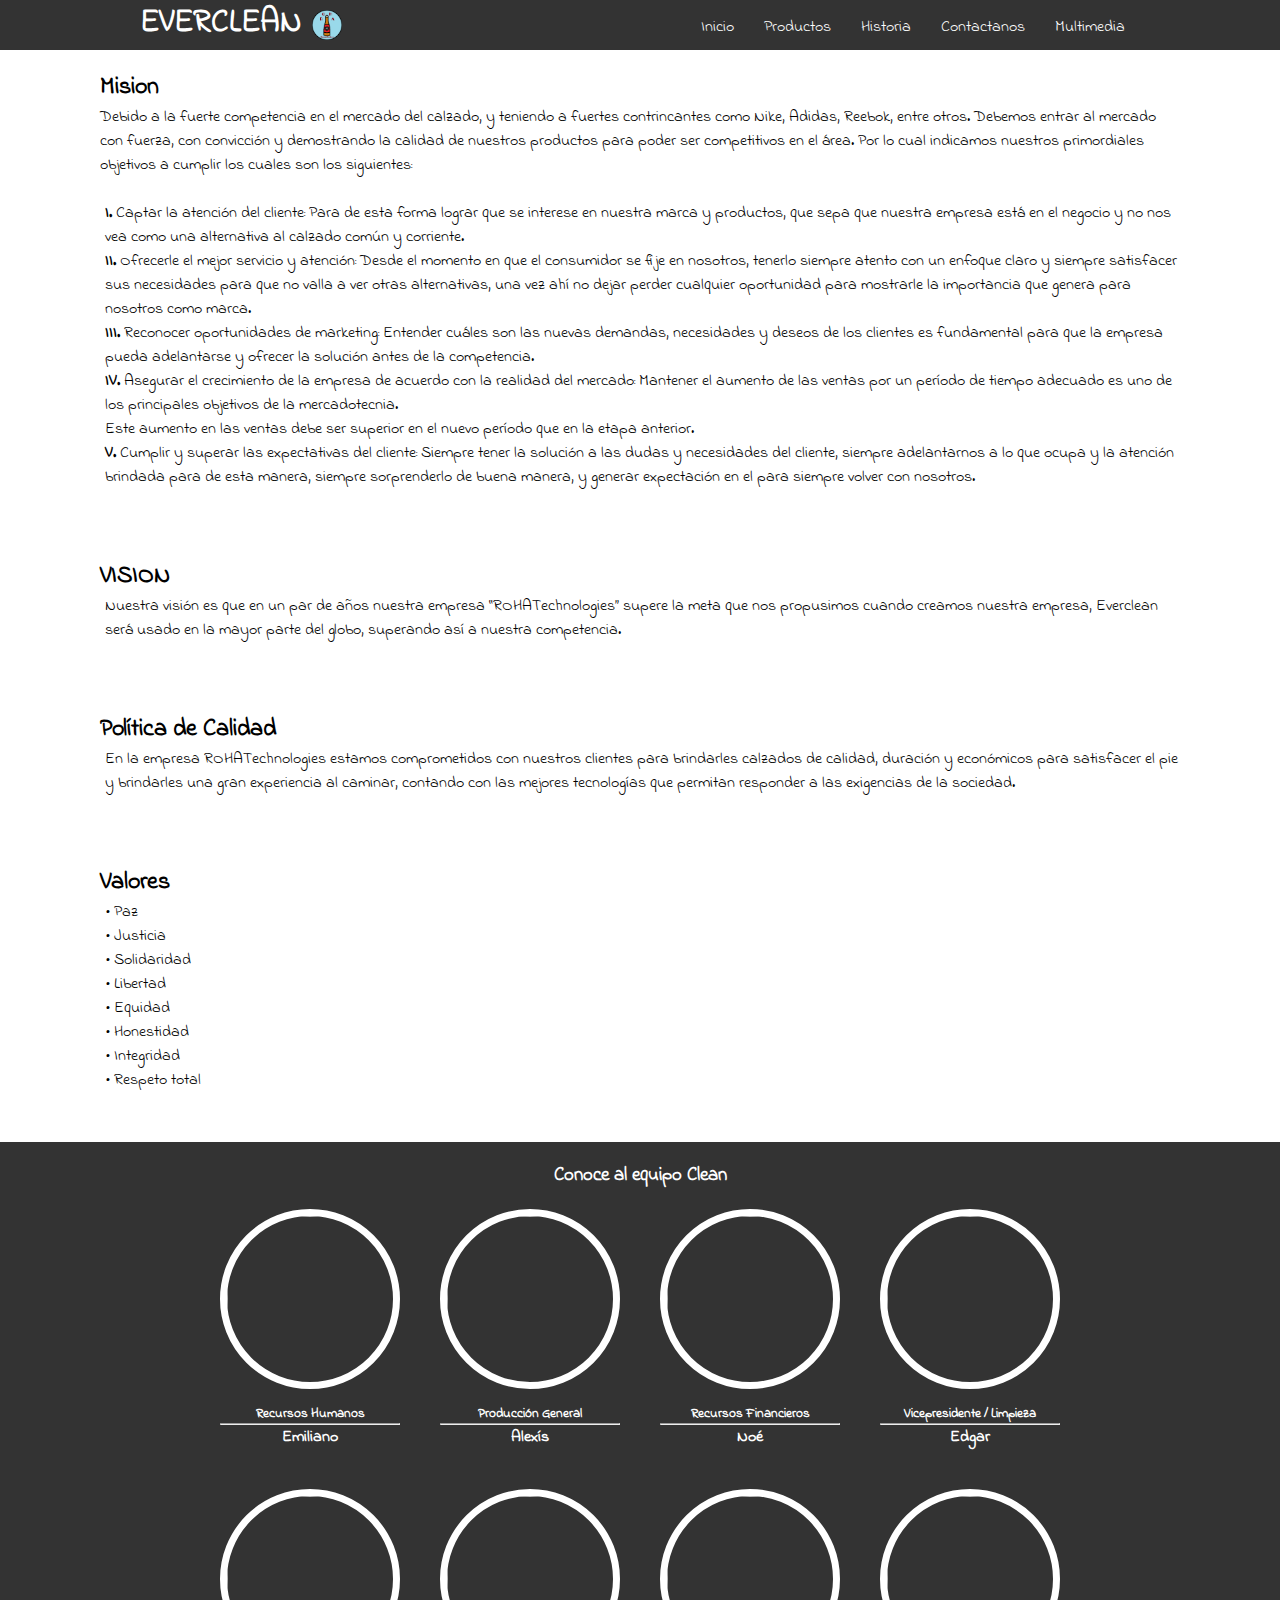
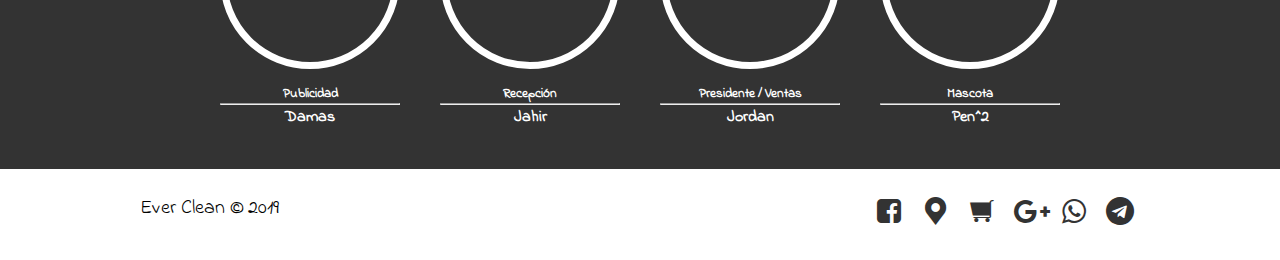
==== about.html @ 97647bf7 "Update about.html" ====
<!DOCTYPE html>
<html lang="es">
<head>
	<title>Historia</title>
	<meta charset="utf-8">
	<meta name="viewport" content="width-device-width, user-scalable=no, initial-scale=1, maximum-scale=1, minimum-scale=1">
	<link rel="stylesheet" type="text/css" href="css/fontello.css">
	<link rel="stylesheet" type="text/css" href="css/estilos.css">
	<link rel="stylesheet" type="text/css" href="css/about.css">
	<link rel="icon" sizes="32x32" type="image/png" href="img/Logo2.png">
	<Style type="text/CSS">
		@import 'CSS/estilos.css';
		@import 'CSS/fontello.css';
		@import 'CSS/about.css';
		@import url('https://fonts.googleapis.com/css?family=Indie+Flower');
		@import url(menu.css);
		@import url(banner.css);
		@import url(blog.css);
		@import url(info.css);
		.titulo{
			margin: 70px;
			margin-left: 100px;
			margin-right: 100px;
			margin-bottom: auto;
		}
		.sangria{
			padding-left: 105px;
			padding-right: 100px;
			margin-bottom: 50px;
		}
	</Style>
</head>
<body>
	<header>
		<div class="contenedor">
			<a href="index.html"><img src="img/Logo2.png" width="30" height="30" style="margin: 10px;"></a>
			<h1 class="EC-icon">EVERCLEAN</h1>
			<input type="checkbox" id="menu-bar">
			<label for="menu-bar" class="icon-menu"></label>
			<nav class="menu">
				<a href="index.html">Inicio</a>
				<a href="404.html">Productos</a>
				<a href="about.html">Historia</a>
				<a href="contacto.html">Contactanos</a>
				<a href="multi.html">Multimedia</a>
			</nav>
		</div>
	</header>
	<Div class="titulo">
		<h2>Mision</h2>
			<p>Debido a la fuerte competencia en el mercado del calzado, y teniendo a fuertes contrincantes como Nike, Adidas, Reebok, entre otros. Debemos entrar al mercado con fuerza, con convicción y demostrando la calidad de nuestros productos para poder ser competitivos en el área. Por lo cual indicamos nuestros primordiales objetivos a cumplir los cuales son los siguientes:</p>
	</Div>
			<p class="sangria"><br>
				<b>I.</b>	Captar la atención del cliente: Para de esta forma lograr que se interese en nuestra marca y productos, que sepa que nuestra empresa está en el negocio y no nos vea como una alternativa al calzado común y corriente.<br>
				<b>II.</b>	Ofrecerle el mejor servicio y atención: Desde el momento en que el consumidor se fije en nosotros, tenerlo siempre atento con un enfoque claro y siempre satisfacer sus necesidades para que no valla a ver otras alternativas, una vez ahí no dejar perder cualquier oportunidad para mostrarle la importancia que genera para nosotros como marca.<br>
				<b>III.</b>	Reconocer oportunidades de marketing: Entender cuáles son las nuevas demandas, necesidades y deseos de los clientes es fundamental para que la empresa pueda adelantarse y ofrecer la solución antes de la competencia.<br>
				<b>IV.</b>	Asegurar el crecimiento de la empresa de acuerdo con la realidad del mercado: Mantener el aumento de las ventas por un período de tiempo adecuado es uno de los principales objetivos de la mercadotecnia.<br>
				Este aumento en las ventas debe ser superior en el nuevo período que en la etapa anterior.<br>
				<b>V.</b>	Cumplir y superar las expectativas del cliente: Siempre tener la solución a las dudas y necesidades del cliente, siempre adelantarnos a lo que ocupa y la atención brindada para de esta manera, siempre sorprenderlo de buena manera, y generar expectación en el para siempre volver con nosotros.
			</p>
			<div class="titulo">
				<h2>VISION</h2>
			</div>
			<p class="sangria">
				Nuestra visión es que en un par de años nuestra empresa “ROHATechnologies” supere la meta que nos propusimos cuando creamos nuestra empresa, Everclean será usado en la mayor parte del globo, superando así a nuestra competencia.
			</p>
			<div class="titulo">
				<h2>Política de Calidad</h2>				
			</div>
			<p class="sangria">
				En la empresa ROHATechnologies estamos comprometidos con nuestros clientes para brindarles calzados de calidad, duración y económicos para satisfacer el pie y brindarles una gran experiencia al caminar, contando con las mejores tecnologías que permitan responder a las exigencias de la sociedad.</p>
			<div class="titulo">
					<h2>Valores</h2>
				</div>
			<p class="sangria">
					•	Paz <br>
					•	Justicia<br>
					•	Solidaridad<br>
					•	Libertad<br>
					•	Equidad<br>
					•	Honestidad<br>
					•	Integridad<br>
					•	Respeto total<br>
			</p>
	<section id="info">
			<h3>Conoce al equipo Clean</h3>
			<div class="contenedor">
				<div class="vistas-ec">
					<img src="https://lh3.googleusercontent.com/[base64]s653-no">
					<h5>Recursos Humanos</h5><hr><h4>Emiliano</h4>
				</div>
				<div class="vistas-ec">
					<img src="https://lh3.googleusercontent.com/[base64]s653-no">
					<h5>Producción General</h5><hr><h4>Alexís</h4>
				</div>
				<div class="vistas-ec">
					<img src="https://lh3.googleusercontent.com/[base64]w490-h653-no">
					<h5>Recursos Financieros</h5><hr><h4>Noé</h4>
				</div>
				<div class="vistas-ec">
					<img src="https://lh3.googleusercontent.com/[base64]s653-no">
					<h5>Vicepresidente / Limpieza</h5><hr><h4>Edgar</h4>
				</div>
				<div class="vistas-ec">
					<img src="https://lh3.googleusercontent.com/[base64]s653-no">
					<h5>Publicidad</h5><hr><h4>Damas</h4>
				</div>
				<div class="vistas-ec">
					<img src="https://lh3.googleusercontent.com/[base64]s653-no">
					<h5>Recepción</h5><hr><h4>Jahir</h4>
				</div>
				<div class="vistas-ec">
					<img src="https://lh3.googleusercontent.com/[base64]s653-no">
					<h5>Presidente / Ventas</h5><hr><h4>Jordan</h4>
				</div>
				<div class="vistas-ec">
					<img src="https://lh3.googleusercontent.com/[base64]s653-no">
					<h5>Mascota</h5><hr><h4>Pen^2</h4>
				</div>
			</div>
		</section>
	<footer>
		<div class="contenedor">
			<p class="copy">Ever Clean &copy; 2019</p>
			<div class="sociales">
				<a class="icon-facebook-squared" href="https://www.facebook.com/EverCleanMex/" target="_BLANK"></a>
				<a class="icon-location" href="https://goo.gl/maps/KcrY1erREdzrXaN66" target="_BLANK"></a>
				<a class="icon-grocery-store" href="#"></a>
				<a class="icon-gplus" href="#"></a>
				<a class="icon-whatsapp" href="#"></a>
				<a class="icon-telegram" href="#"></a>
			</div>
		</div>
	</footer>
</body>
</html>
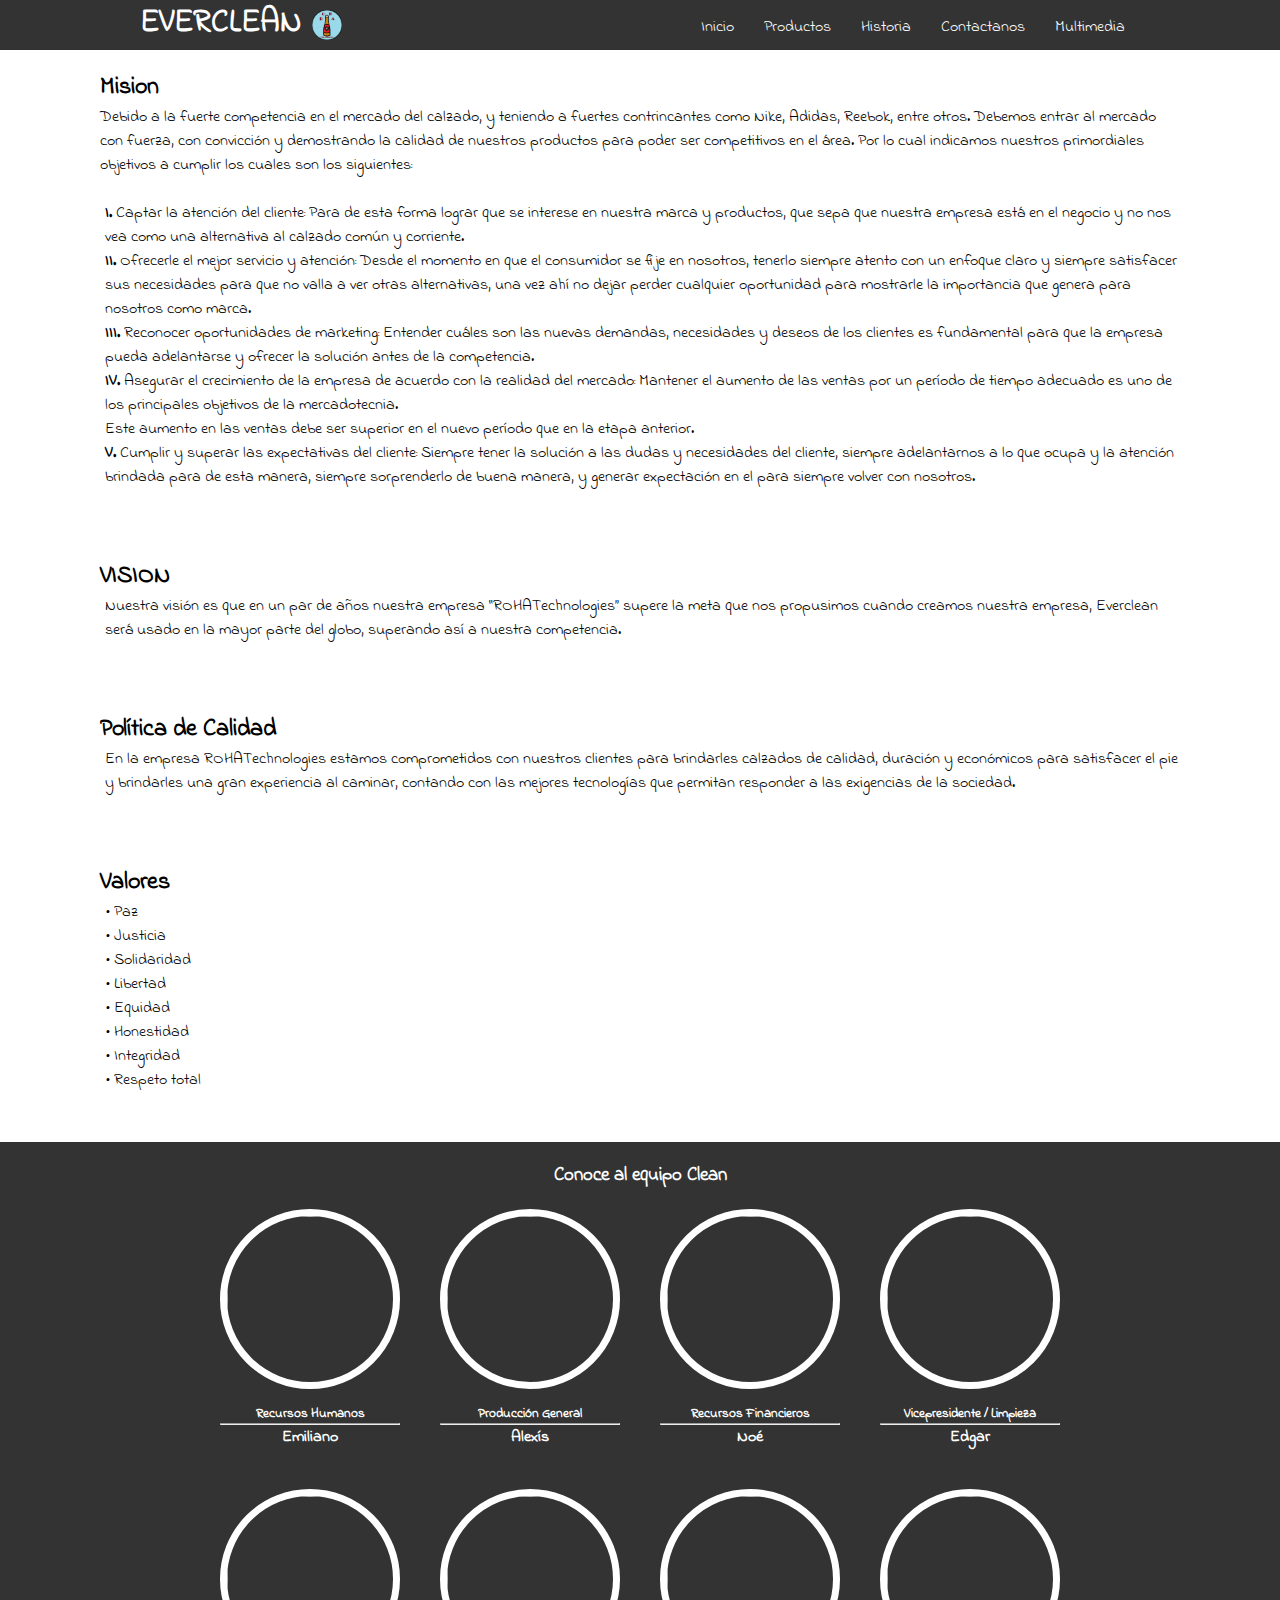
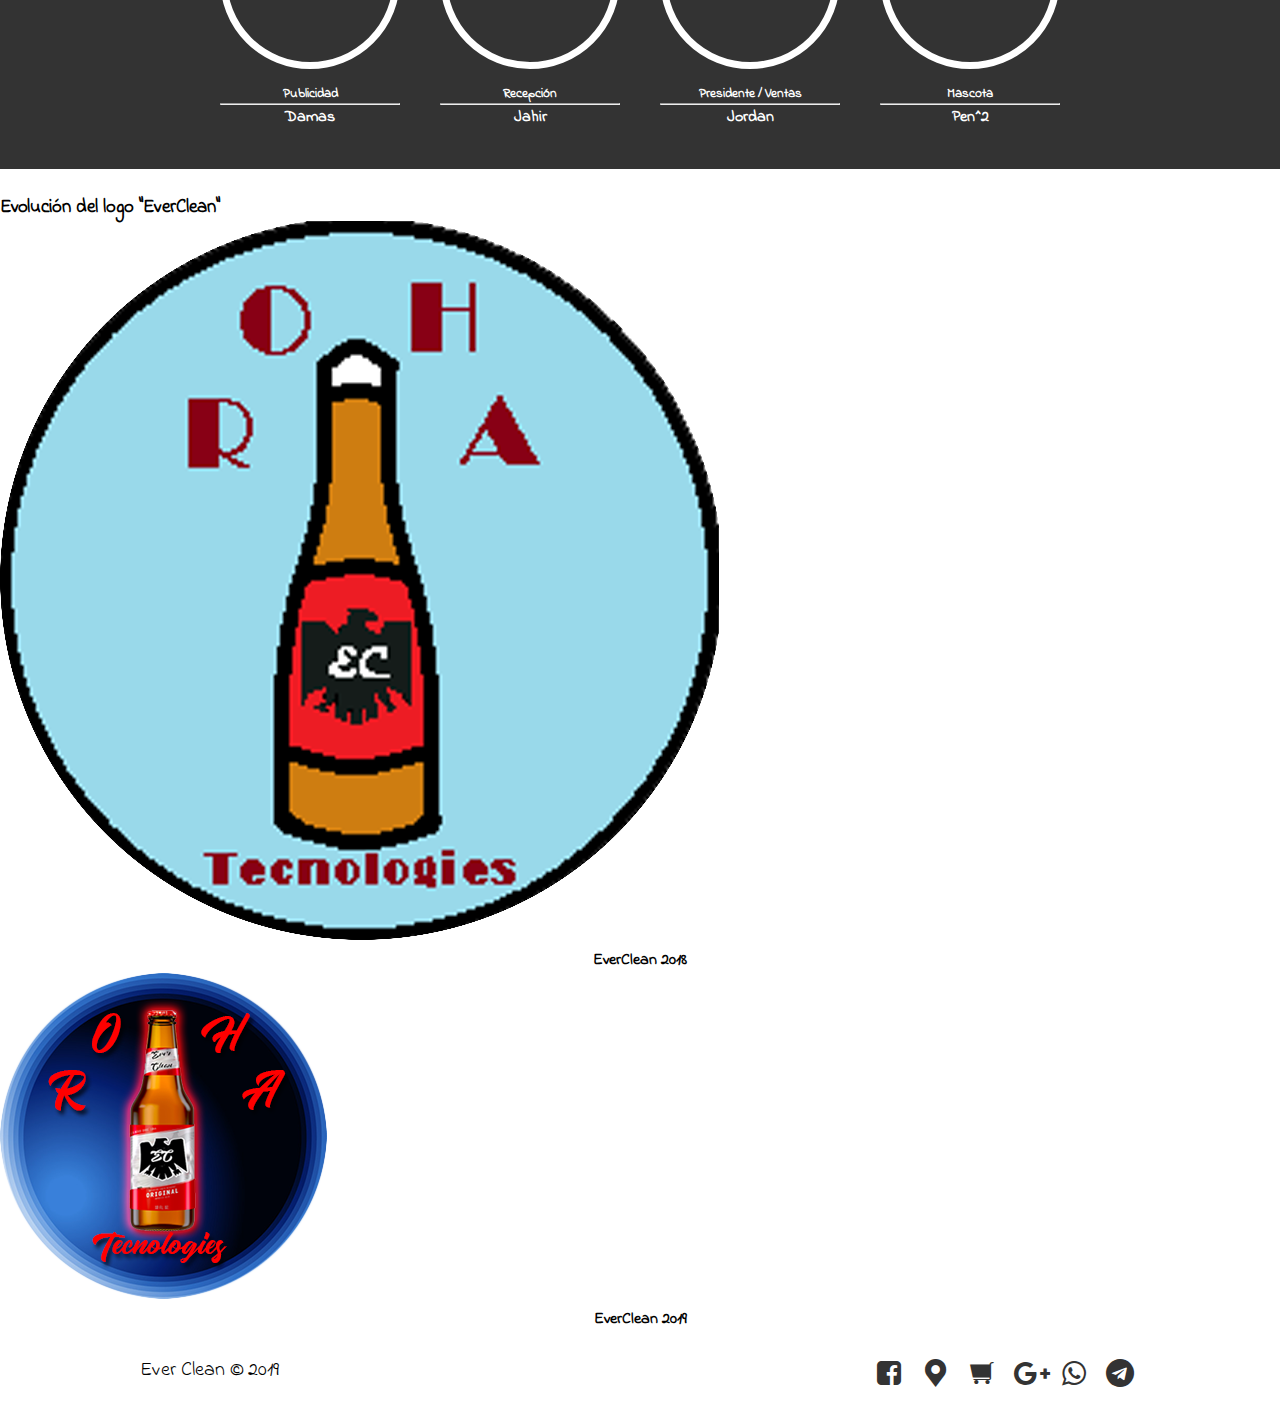
==== commit 96f419d8: "Update about.html" ====
--- a/about.html
+++ b/about.html
@@ -119,6 +119,19 @@
 				</div>
 			</div>
 		</section>
+		<section id="infob">
+			<h3>Evolución del logo "EverClean"</h3>
+			<div class="contenedorb">
+				<div class="vistas-ecb">
+					<img src="img/Logo2.png">
+					<h4>EverClean 2018</h4>
+				</div>
+				<div class="vistas-ecb">
+					<img src="img/lOGOEC2.png">
+					<h4>EverClean 2019</h4>
+				</div>
+			</div>
+		</section>
 	<footer>
 		<div class="contenedor">
 			<p class="copy">Ever Clean &copy; 2019</p>
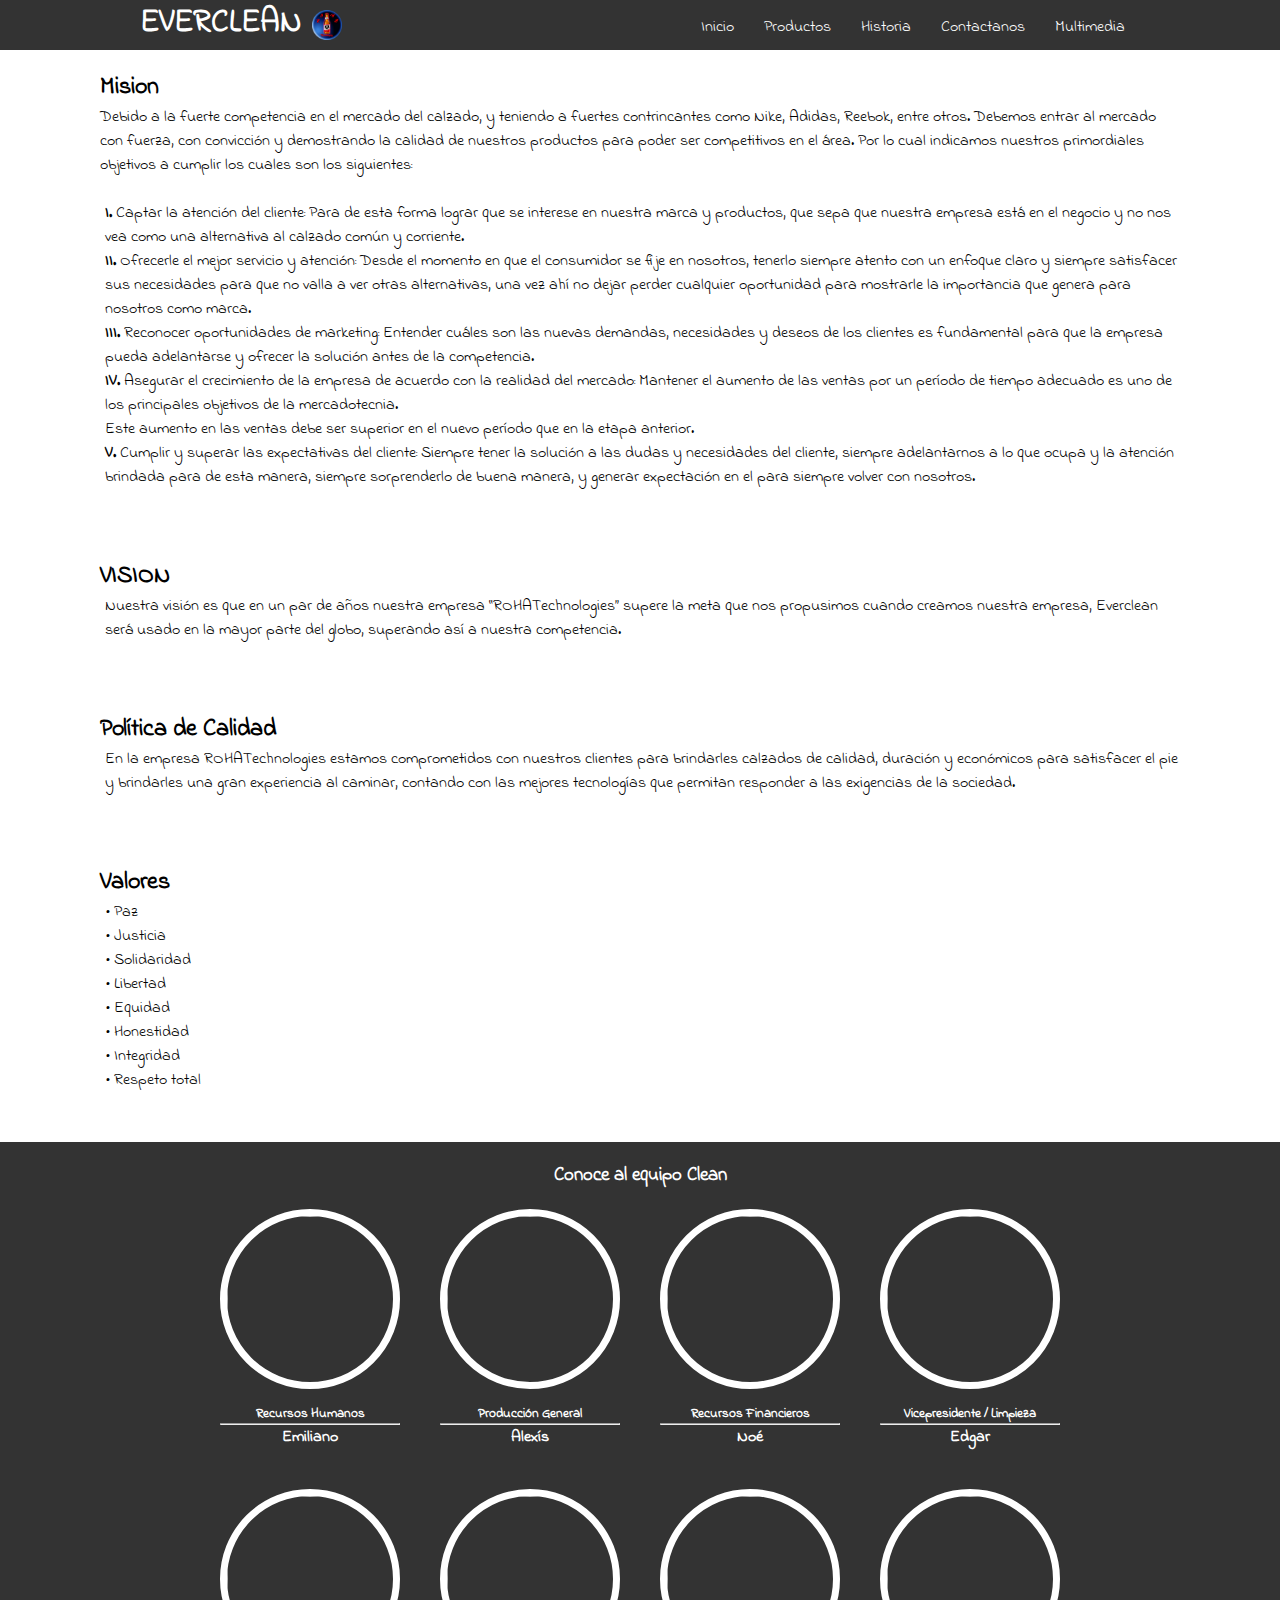
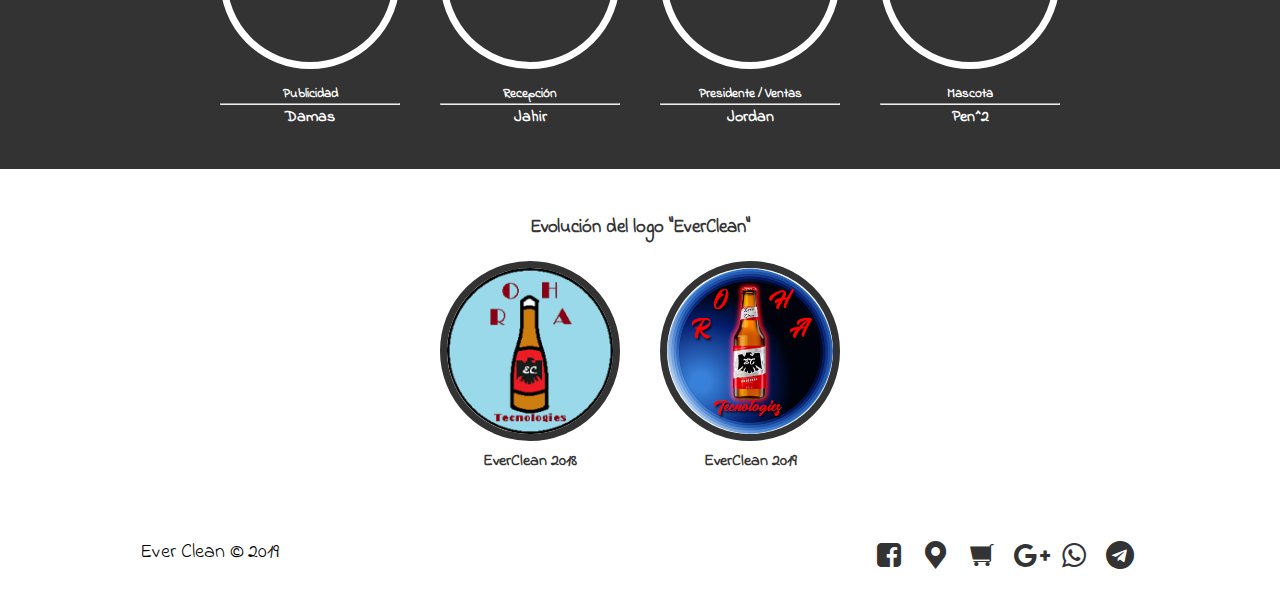
==== commit 23109c48: "Update about.html" ====
--- a/about.html
+++ b/about.html
@@ -7,7 +7,7 @@
 	<link rel="stylesheet" type="text/css" href="css/fontello.css">
 	<link rel="stylesheet" type="text/css" href="css/estilos.css">
 	<link rel="stylesheet" type="text/css" href="css/about.css">
-	<link rel="icon" sizes="32x32" type="image/png" href="img/Logo2.png">
+	<link rel="icon" sizes="32x32" type="image/png" href="img/lOGOEC2.png">
 	<Style type="text/CSS">
 		@import 'CSS/estilos.css';
 		@import 'CSS/fontello.css';
@@ -33,7 +33,7 @@
 <body>
 	<header>
 		<div class="contenedor">
-			<a href="index.html"><img src="img/Logo2.png" width="30" height="30" style="margin: 10px;"></a>
+			<a href="index.html"><img src="img/lOGOEC2.png" width="30" height="30" style="margin: 10px;"></a>
 			<h1 class="EC-icon">EVERCLEAN</h1>
 			<input type="checkbox" id="menu-bar">
 			<label for="menu-bar" class="icon-menu"></label>
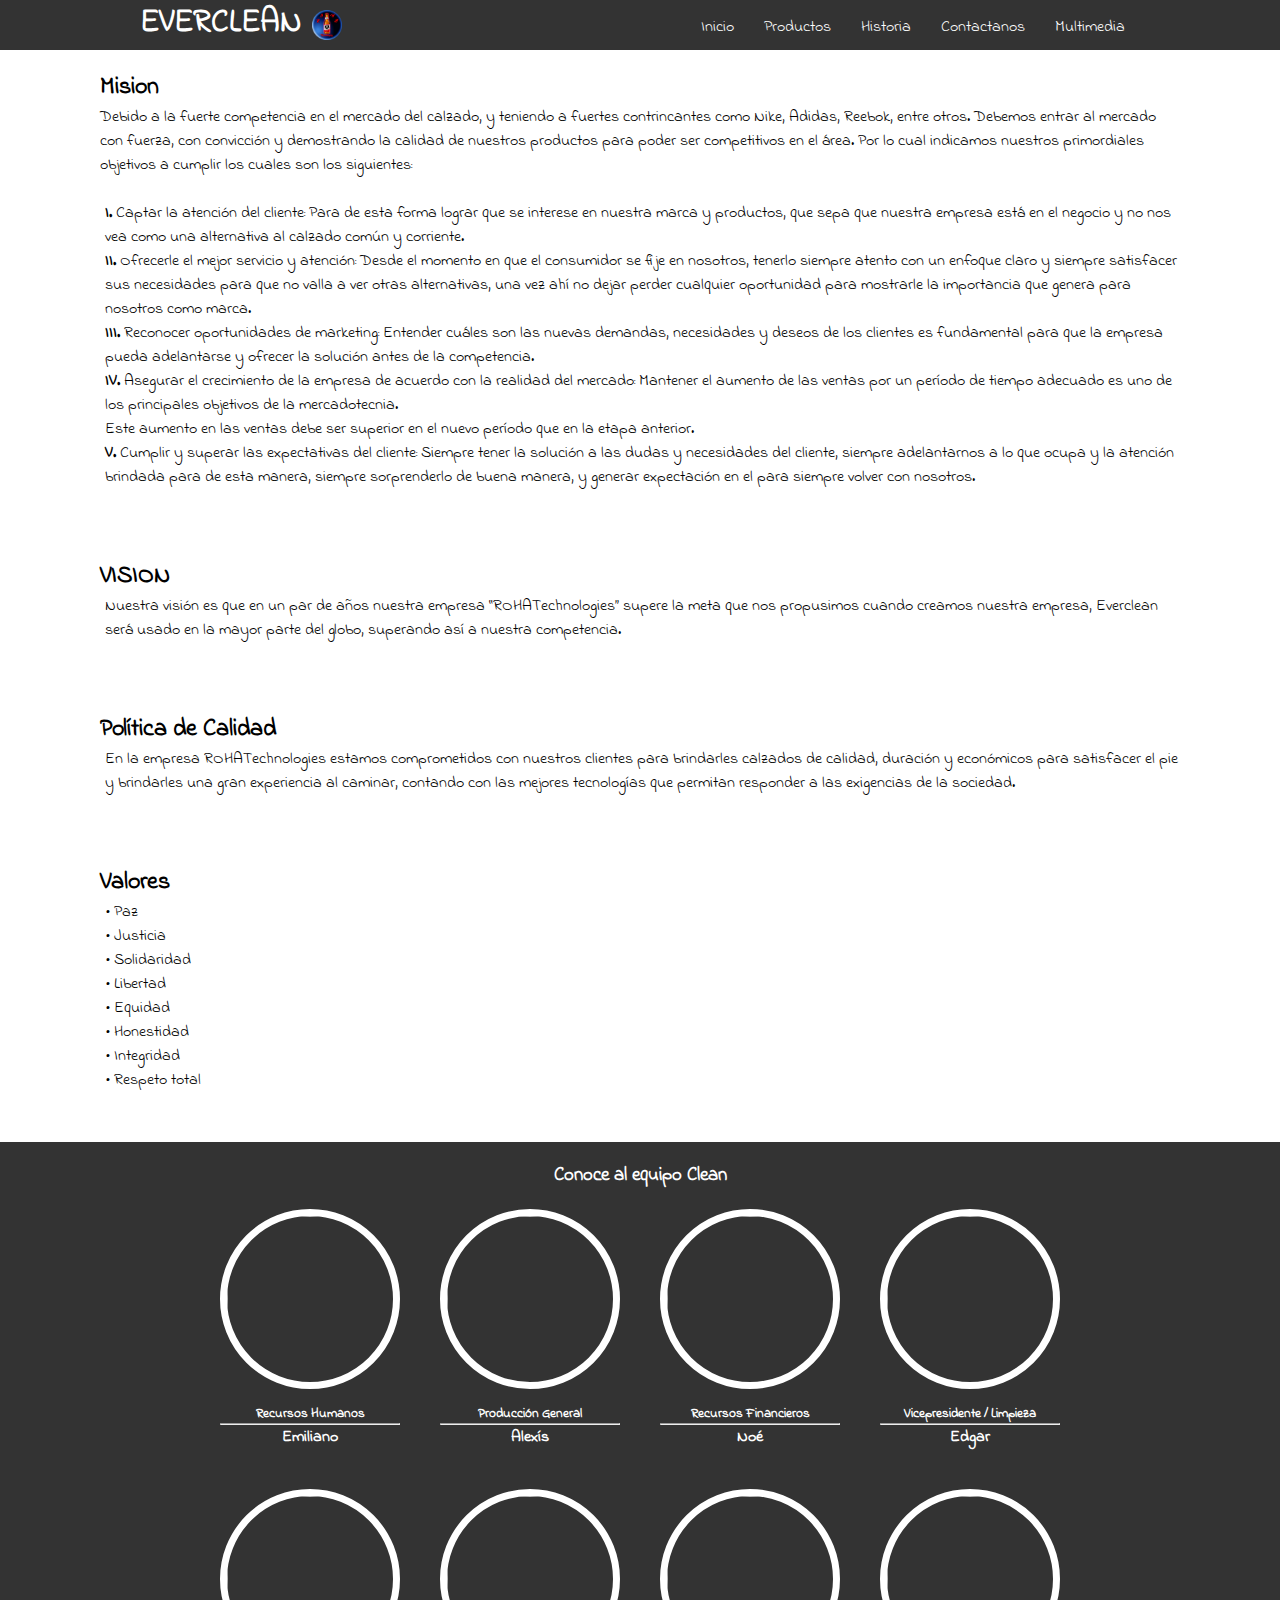
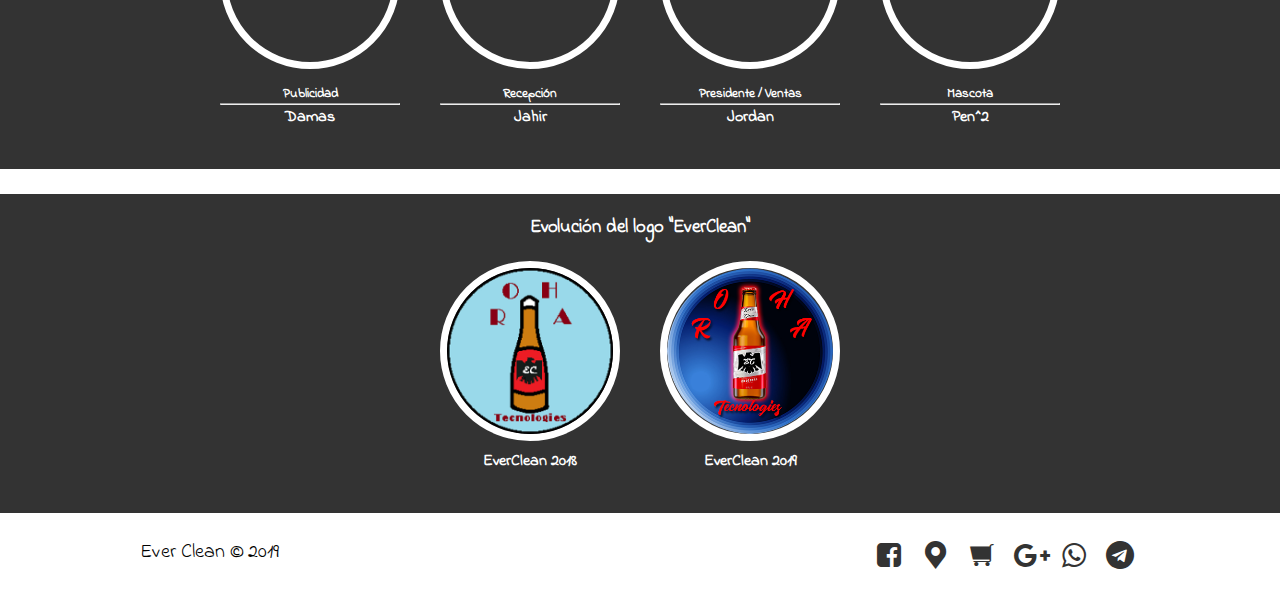
==== commit 794af01c: "Update about.html" ====
--- a/about.html
+++ b/about.html
@@ -119,14 +119,14 @@
 				</div>
 			</div>
 		</section>
-		<section id="infob">
+		<section id="info">
 			<h3>Evolución del logo "EverClean"</h3>
-			<div class="contenedorb">
-				<div class="vistas-ecb">
+			<div class="contenedor">
+				<div class="vistas-ec">
 					<img src="img/Logo2.png">
 					<h4>EverClean 2018</h4>
 				</div>
-				<div class="vistas-ecb">
+				<div class="vistas-ec">
 					<img src="img/lOGOEC2.png">
 					<h4>EverClean 2019</h4>
 				</div>
@@ -138,7 +138,7 @@
 			<div class="sociales">
 				<a class="icon-facebook-squared" href="https://www.facebook.com/EverCleanMex/" target="_BLANK"></a>
 				<a class="icon-location" href="https://goo.gl/maps/KcrY1erREdzrXaN66" target="_BLANK"></a>
-				<a class="icon-grocery-store" href="#"></a>
+				<a class="icon-grocery-store" href="404.html"></a>
 				<a class="icon-gplus" href="#"></a>
 				<a class="icon-whatsapp" href="#"></a>
 				<a class="icon-telegram" href="#"></a>
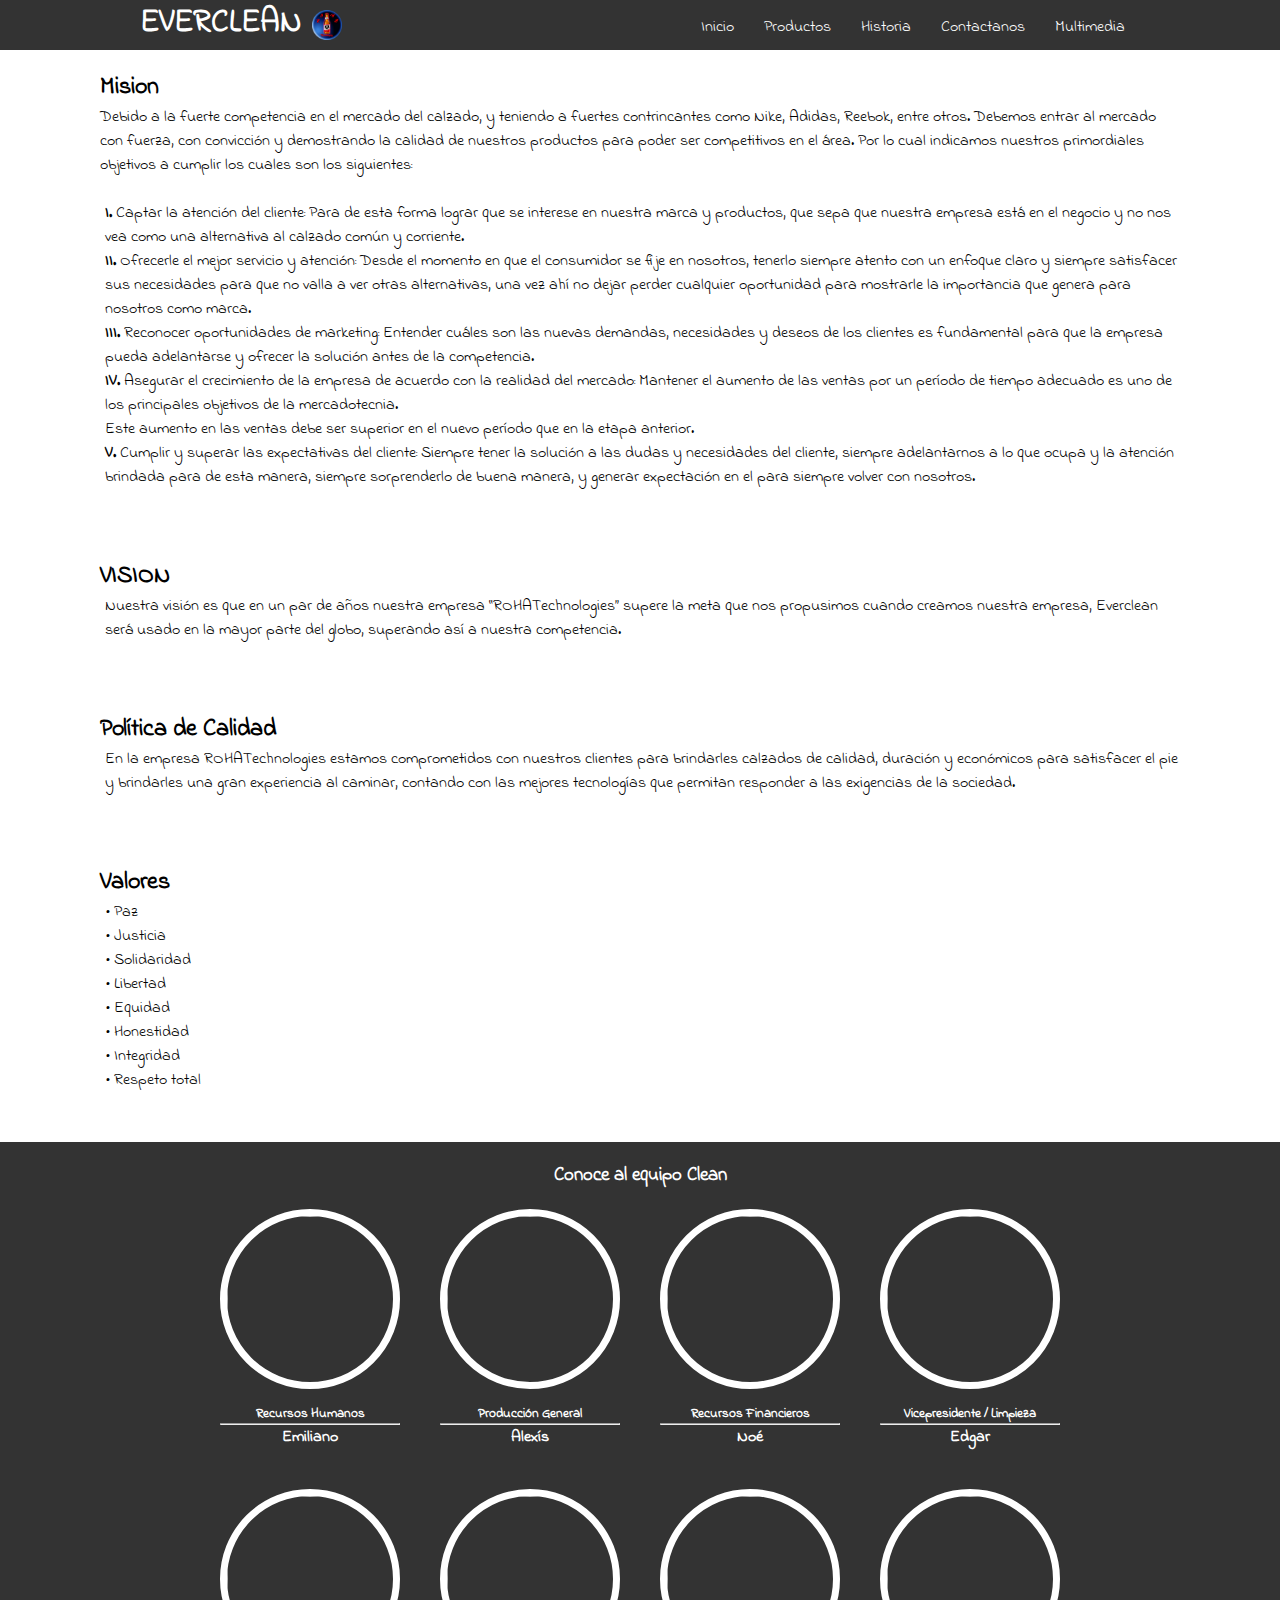
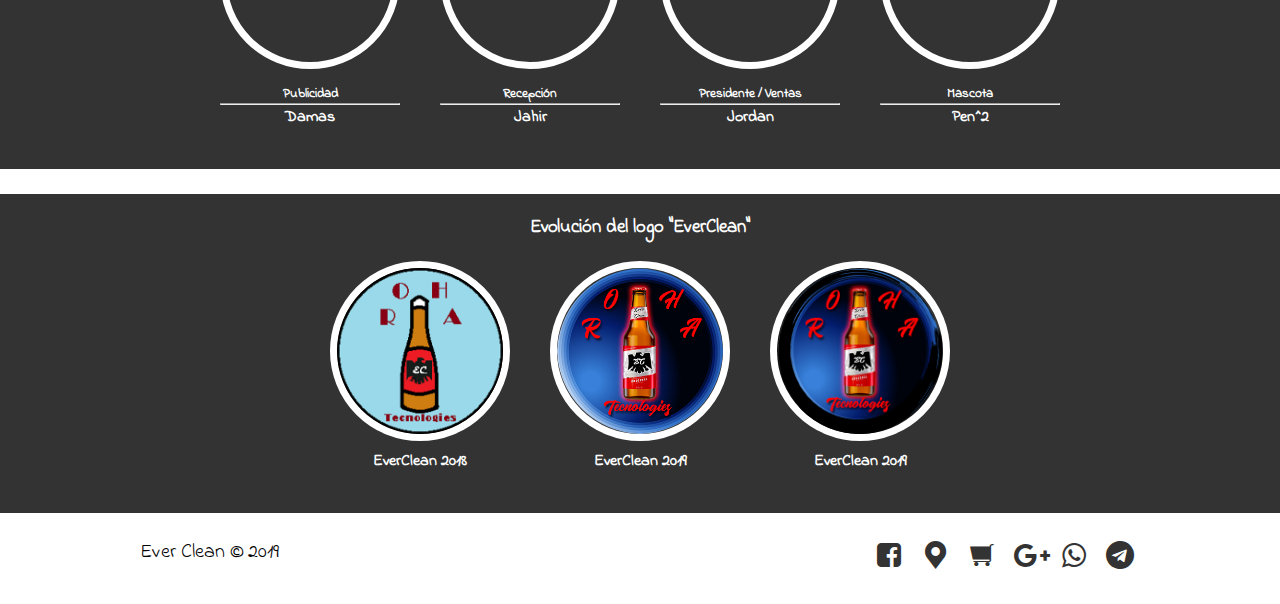
==== commit ca3560e9: "Update about.html" ====
--- a/about.html
+++ b/about.html
@@ -130,6 +130,10 @@
 					<img src="img/lOGOEC2.png">
 					<h4>EverClean 2019</h4>
 				</div>
+				<div class="vistas-ec">
+					<img src="img/logoevercleanV2.png">
+					<h4>EverClean 2019</h4>
+				</div>
 			</div>
 		</section>
 	<footer>
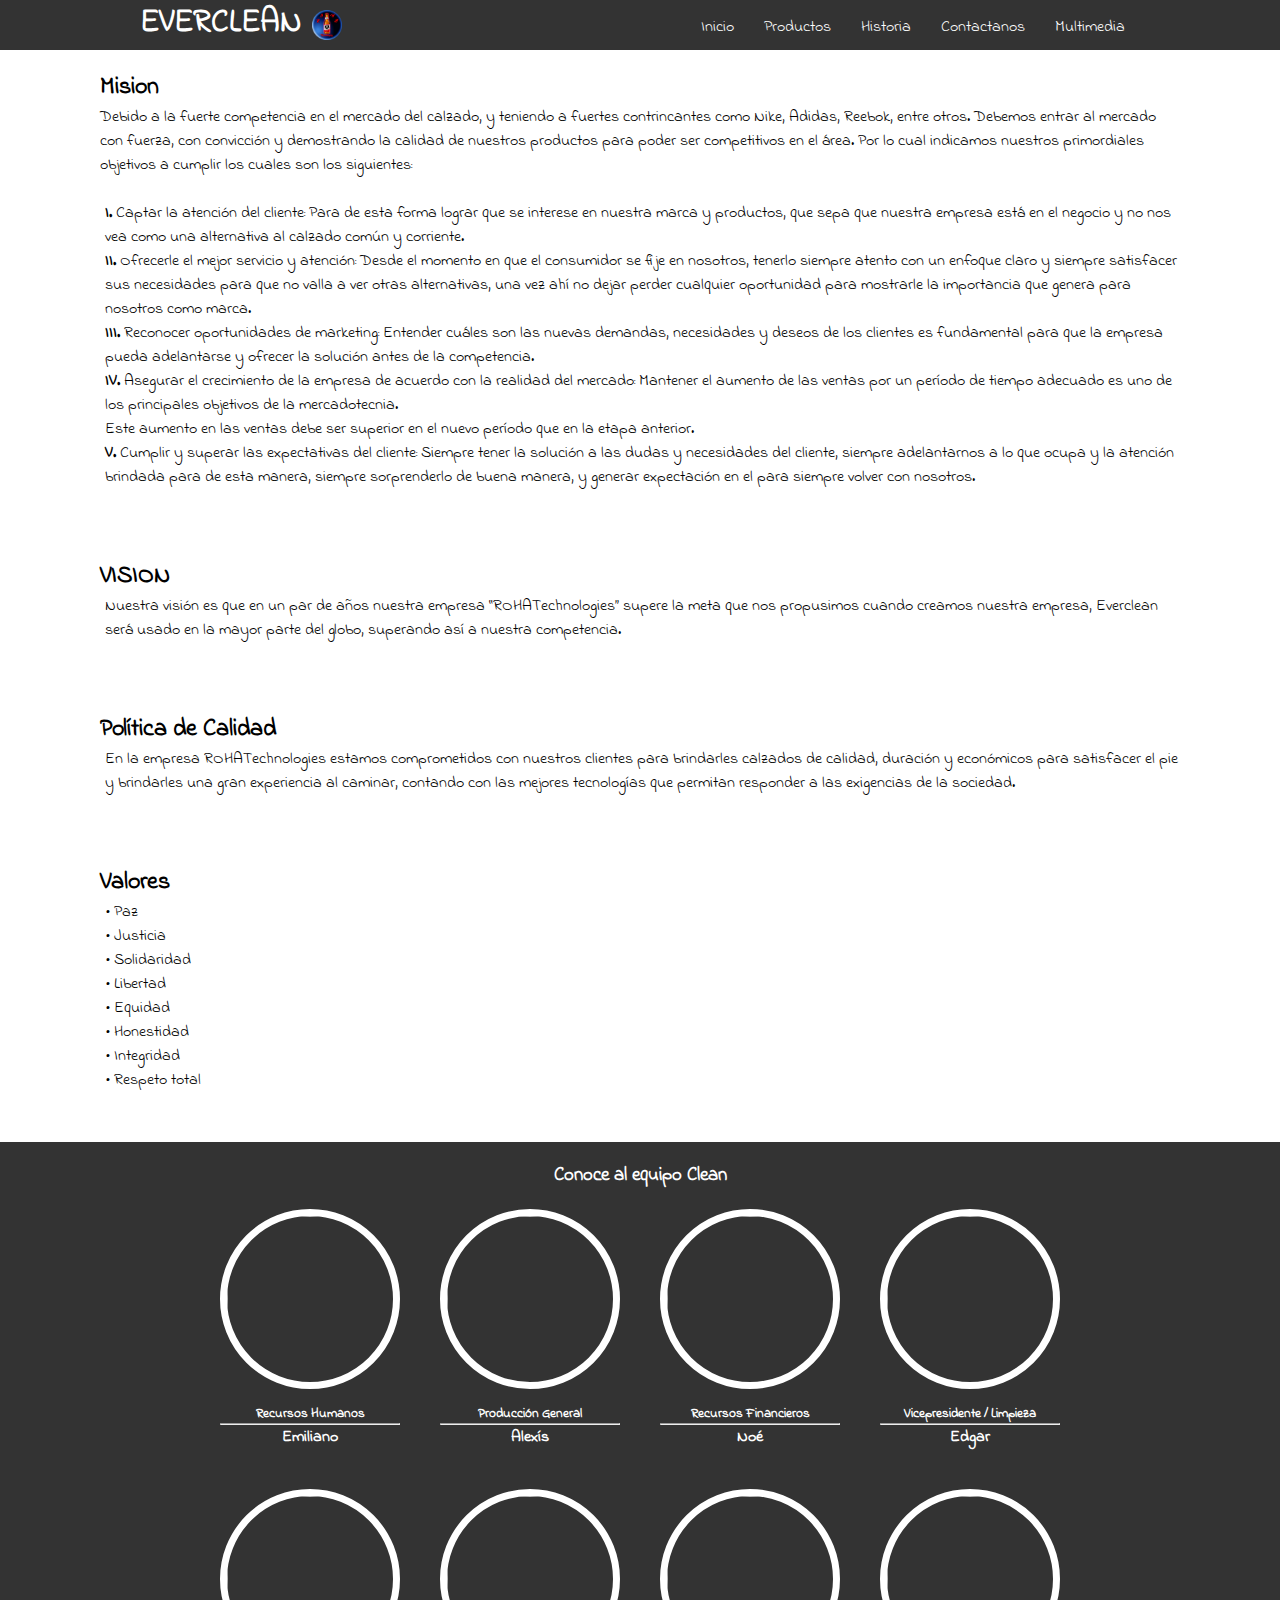
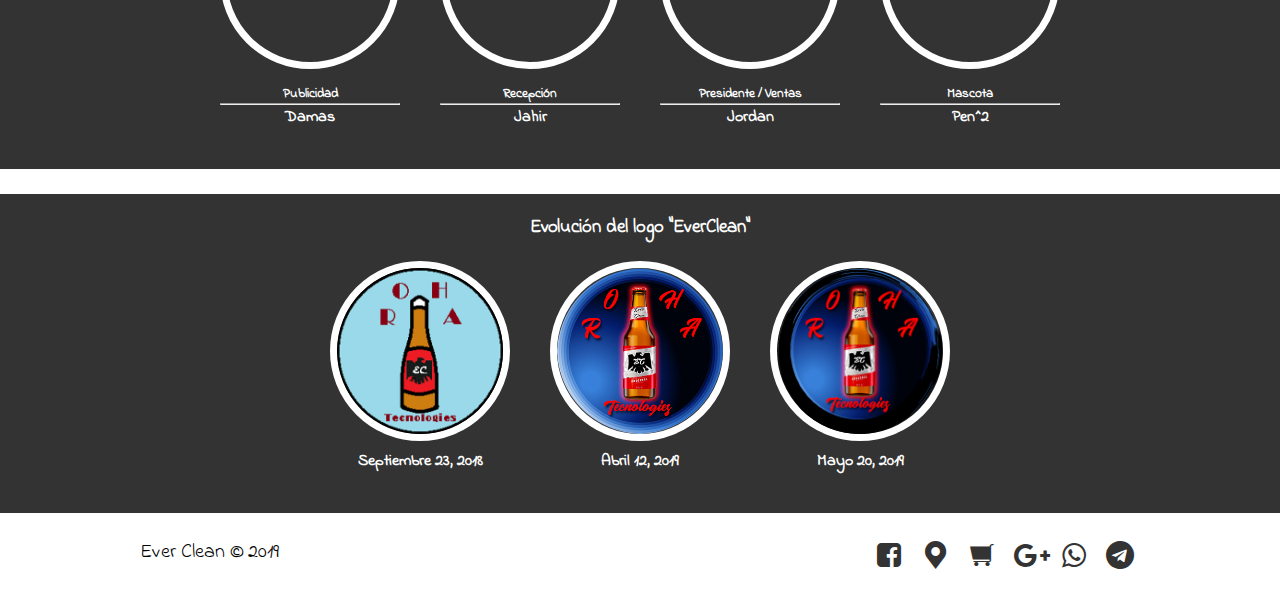
==== commit 912ef003: "Update about.html" ====
--- a/about.html
+++ b/about.html
@@ -124,15 +124,15 @@
 			<div class="contenedor">
 				<div class="vistas-ec">
 					<img src="img/Logo2.png">
-					<h4>EverClean 2018</h4>
+					<h4>Septiembre 23, 2018</h4>
 				</div>
 				<div class="vistas-ec">
 					<img src="img/lOGOEC2.png">
-					<h4>EverClean 2019</h4>
+					<h4>Abril 12, 2019</h4>
 				</div>
 				<div class="vistas-ec">
 					<img src="img/logoevercleanV2.png">
-					<h4>EverClean 2019</h4>
+					<h4>Mayo 20, 2019</h4>
 				</div>
 			</div>
 		</section>
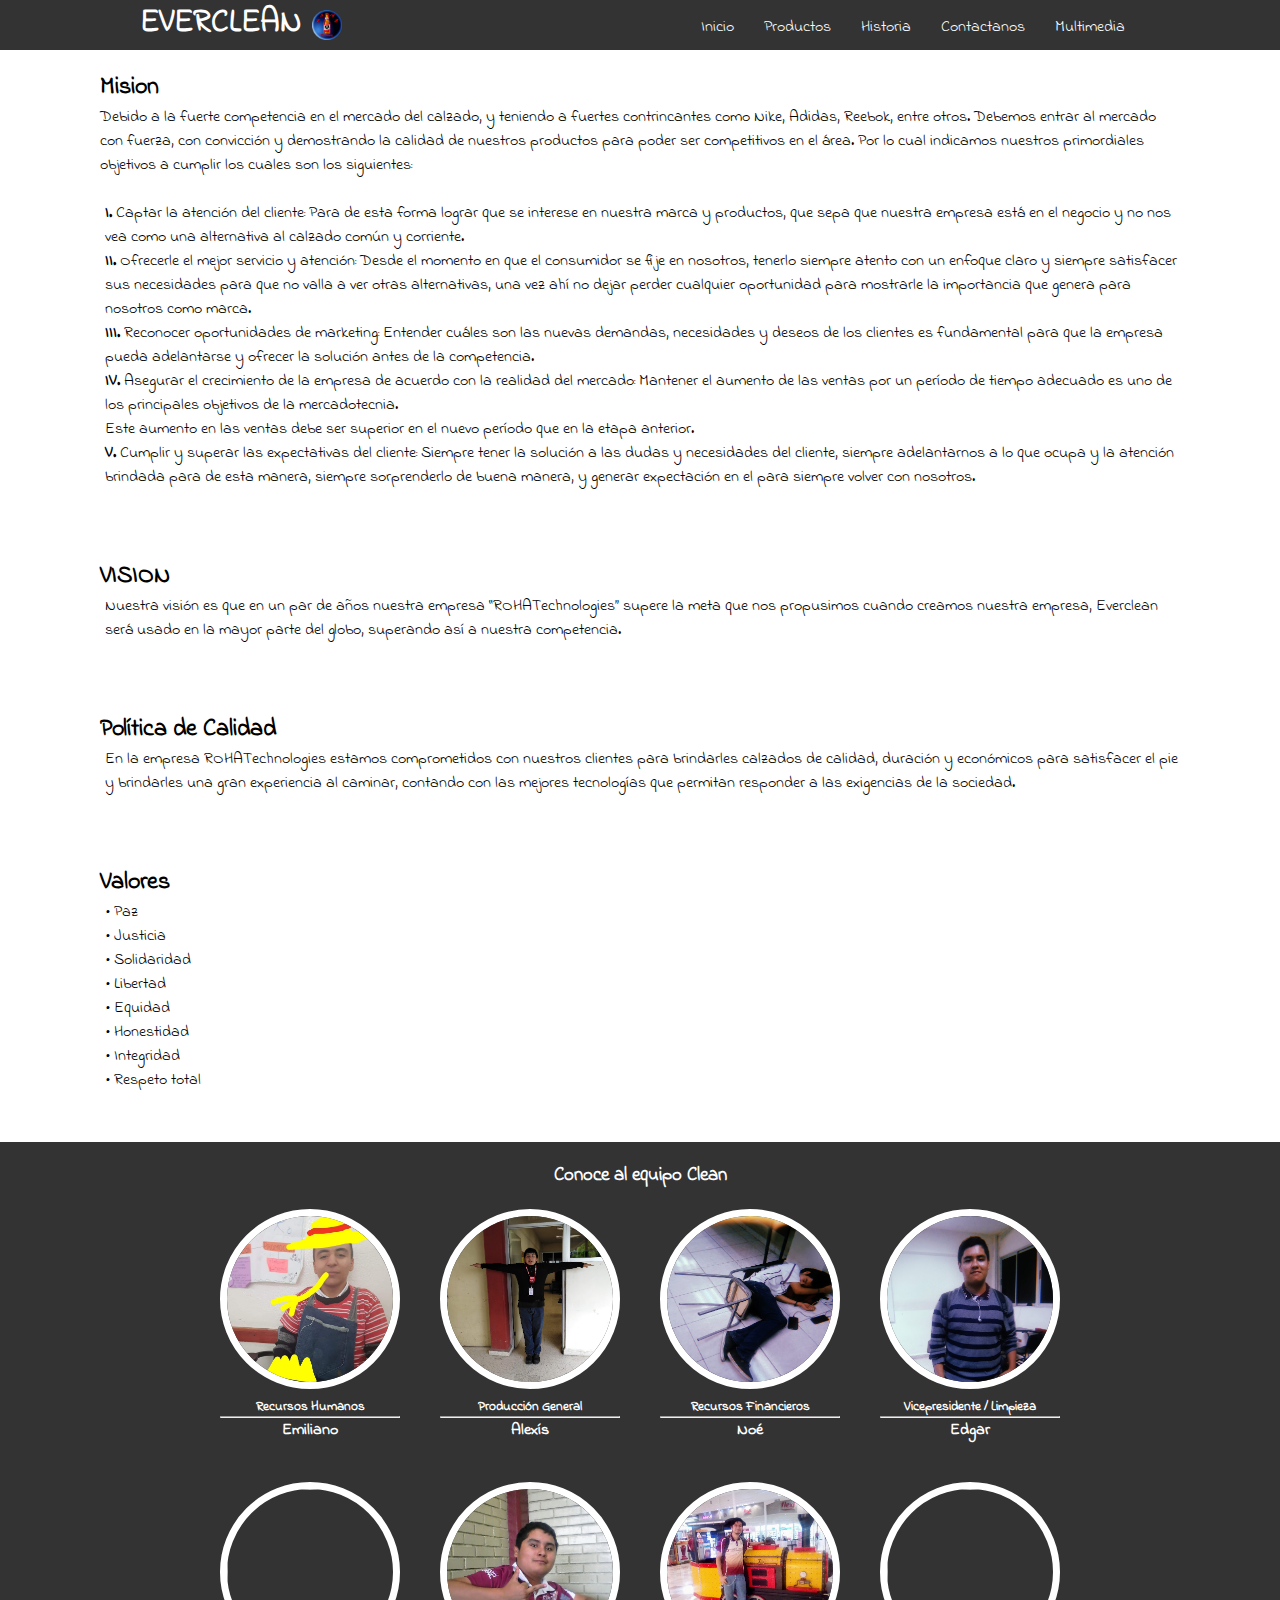
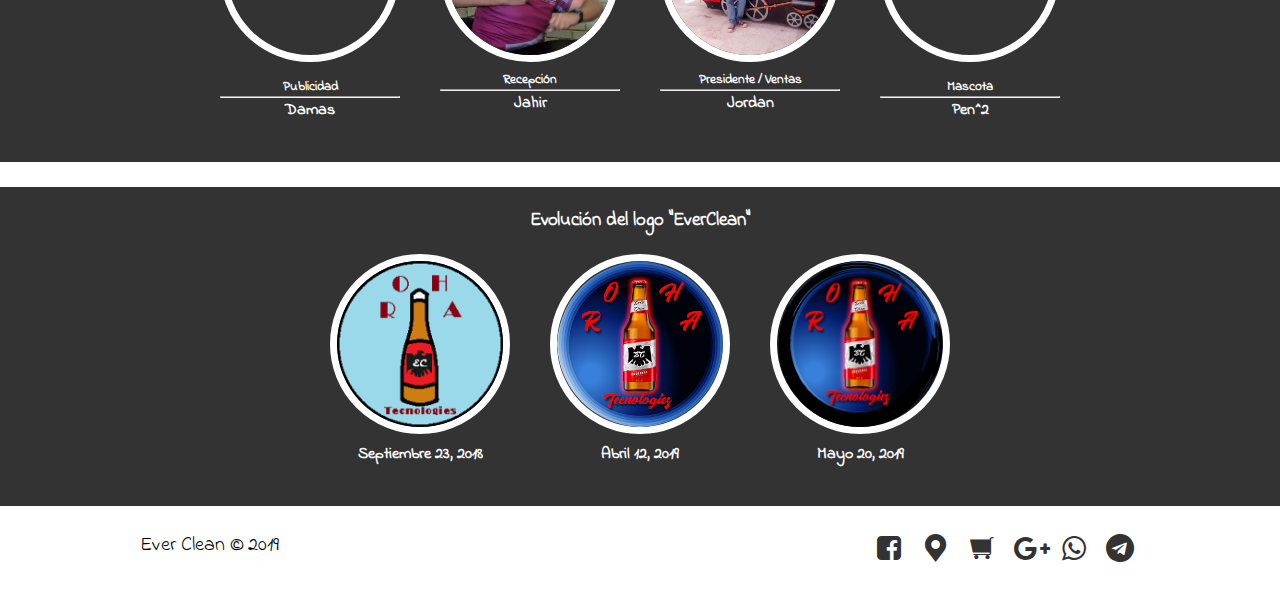
==== commit 67973073: "Update about.html" ====
--- a/about.html
+++ b/about.html
@@ -86,35 +86,35 @@
 			<h3>Conoce al equipo Clean</h3>
 			<div class="contenedor">
 				<div class="vistas-ec">
-					<img src="https://lh3.googleusercontent.com/[base64]s653-no">
+					<img src="img/emiliano.jpg">
 					<h5>Recursos Humanos</h5><hr><h4>Emiliano</h4>
 				</div>
 				<div class="vistas-ec">
-					<img src="https://lh3.googleusercontent.com/[base64]s653-no">
+					<img src="img/alexis.jpg">
 					<h5>Producción General</h5><hr><h4>Alexís</h4>
 				</div>
 				<div class="vistas-ec">
-					<img src="https://lh3.googleusercontent.com/[base64]w490-h653-no">
+					<img src="img/noe.jpg">
 					<h5>Recursos Financieros</h5><hr><h4>Noé</h4>
 				</div>
 				<div class="vistas-ec">
-					<img src="https://lh3.googleusercontent.com/[base64]s653-no">
+					<img src="img/edgar.jpg">
 					<h5>Vicepresidente / Limpieza</h5><hr><h4>Edgar</h4>
 				</div>
 				<div class="vistas-ec">
-					<img src="https://lh3.googleusercontent.com/[base64]s653-no">
+					<img src="img/damas.jpg">
 					<h5>Publicidad</h5><hr><h4>Damas</h4>
 				</div>
 				<div class="vistas-ec">
-					<img src="https://lh3.googleusercontent.com/[base64]s653-no">
+					<img src="img/jahir.jpg">
 					<h5>Recepción</h5><hr><h4>Jahir</h4>
 				</div>
 				<div class="vistas-ec">
-					<img src="https://lh3.googleusercontent.com/[base64]s653-no">
+					<img src="img/jordan.jpg">
 					<h5>Presidente / Ventas</h5><hr><h4>Jordan</h4>
 				</div>
 				<div class="vistas-ec">
-					<img src="https://lh3.googleusercontent.com/[base64]s653-no">
+					<img src="img/mascota.jpg">
 					<h5>Mascota</h5><hr><h4>Pen^2</h4>
 				</div>
 			</div>
